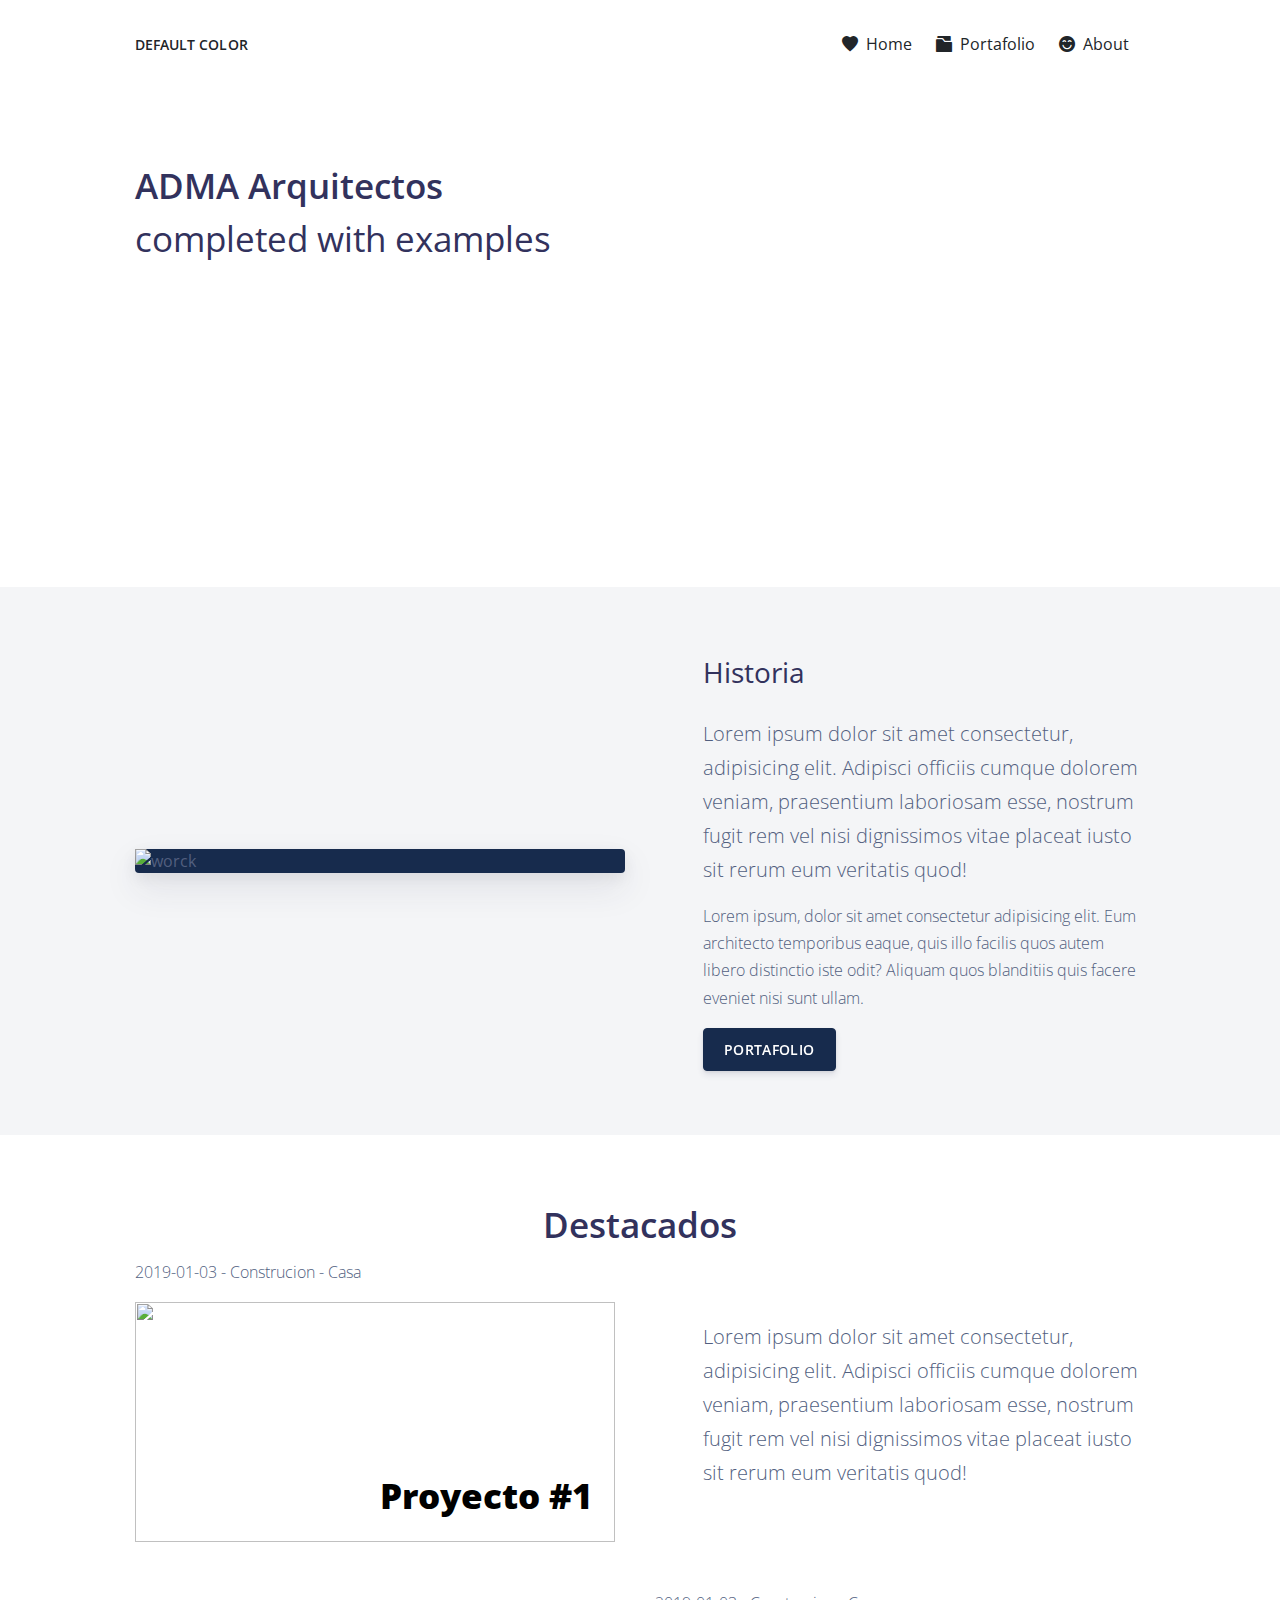
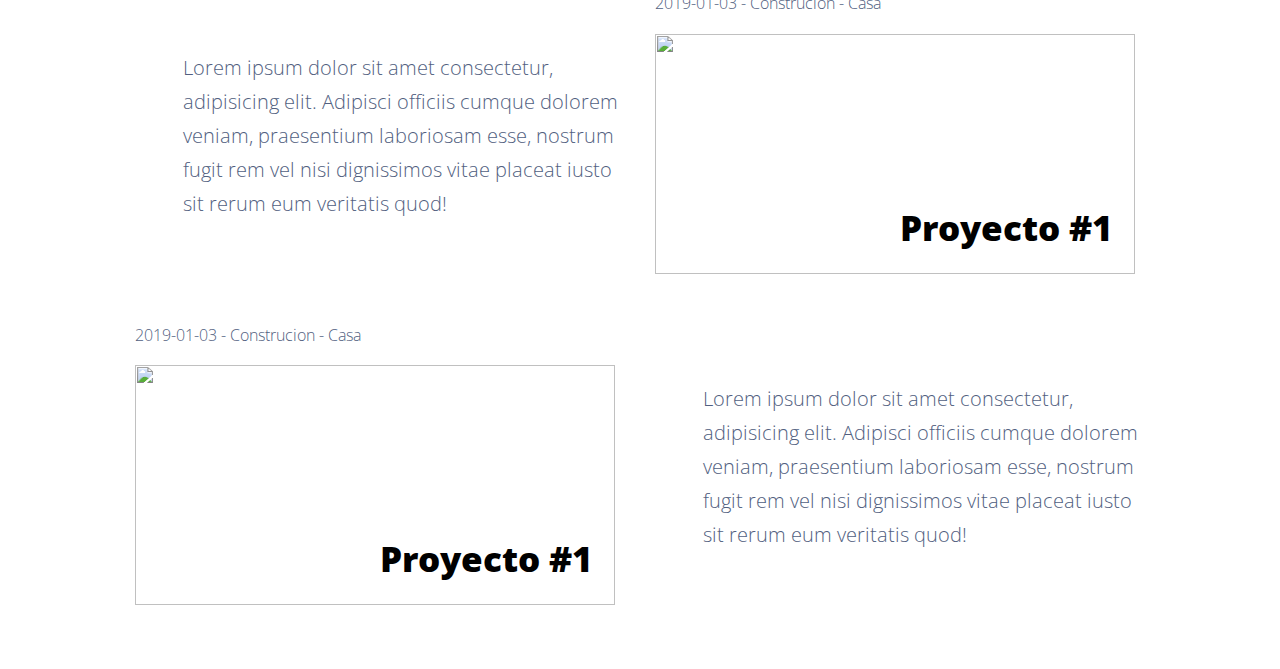
==== frontend/index.html @ fac7121e "Homepage tema argon" ====
<!DOCTYPE html>
<html>
<head>
  <meta charset="utf-8">
  <meta name="viewport" content="width=device-width, initial-scale=1, shrink-to-fit=no">

  <title>ADMA Arquitectos</title>

  <!-- Favicon -->
  <link href="assets/img/brand/favicon.png" rel="icon" type="image/png">

  <!-- Fonts -->
  <link href="https://fonts.googleapis.com/css?family=Open+Sans:300,400,600,700" rel="stylesheet">

  <!-- Icons -->
  <link href="assets/vendor/nucleo/css/nucleo.css" rel="stylesheet">
  <link href="assets/vendor/font-awesome/css/font-awesome.min.css" rel="stylesheet">

  <!-- Argon CSS -->
  <link href="assets/css/argon.css" rel="stylesheet">
  <!-- Stylesheets -->
  <link rel="stylesheet" href="assets/css/style.css">
</head>
<body>
  <header class="header-global">
    <nav id="navbar-main" class="navbar navbar-main navbar-expand-lg navbar-transparent navbar-light">
        <div class="container">
            <a class="navbar-brand text-dark" href="#">Default Color</a>
            <button class="navbar-toggler" type="button" data-toggle="collapse" data-target="#navbar-default" aria-controls="navbar-default" aria-expanded="false" aria-label="Toggle navigation">
                <span class="navbar-toggler-icon"></span>
            </button>
            <div class="collapse navbar-collapse" id="navbar-default">
                <div class="navbar-collapse-header">
                    <div class="row">
                        <div class="col-6 collapse-brand">
                            <a href="index.html">
                                <img src="assets/img/brand/blue.png">
                            </a>
                        </div>
                        <div class="col-6 collapse-close">
                            <button type="button" class="navbar-toggler" data-toggle="collapse" data-target="#navbar-default" aria-controls="navbar-default" aria-expanded="false" aria-label="Toggle navigation">
                                <span></span>
                                <span></span>
                            </button>
                        </div>
                    </div>
                </div>
    
                <ul class="navbar-nav ml-lg-auto">
                    <li class="nav-item">
                        <a class="nav-link nav-link-icon text-dark" href="#">
                            <i class="ni ni-favourite-28"></i>
                            <span class="nav-link-inner--text">Home</span>
                        </a>
                    </li>
                    <li class="nav-item">
                        <a class="nav-link nav-link-icon text-dark" href="#">
                            <i class="ni ni-folder-17"></i>
                            <span class="nav-link-inner--text">Portafolio</span>
                        </a>
                    </li>
                    <li class="nav-item">
                        <a class="nav-link nav-link-icon text-dark" href="#" id="navbar-default_dropdown_1" role="button" data-toggle="dropdown" aria-haspopup="true" aria-expanded="false">
                            <i class="ni ni-satisfied"></i>
                            <span class="nav-link-inner--text">About</span>
                        </a>
                    </li>
                </ul>
    
            </div>
        </div>
    </nav>
  </header>

    <!-- Main layout -->
    <main>
        <section class="section section-lg section-shaped pb-250">
            <div class="shape shape-style-1 shape-default paralax" id="home"></div>
            <div class="container py-lg-md d-flex">
                <div class="col px-0">
                    <div class="row">
                        <div class="col-lg-6">
                            <h1 class="display-3  text-black">ADMA Arquitectos
                            <span><strong>completed with examples</strong></span>
                            </h1>
                        </div>
                    </div>
                </div>
            </div>
        </section>
        <section class="section bg-secondary">
            <div class="container">
                <div class="row row-grid align-items-center">
                    <div class="col-md-6">
                        <div class="card bg-default shadow border-0">
                            <img src="https://cdn.pixabay.com/photo/2016/01/19/17/42/buildings-1149851_960_720.jpg" alt="worck">
                        </div>
                    </div>
                    <div class="col-md-6">
                        <div class="pl-md-5">
                            <h3>Historia</h3>
                            <p class="lead">Lorem ipsum dolor sit amet consectetur, adipisicing elit. Adipisci officiis cumque dolorem veniam, praesentium laboriosam esse, nostrum fugit rem vel nisi dignissimos vitae placeat iusto sit rerum eum veritatis quod!</p>
                            <p>Lorem ipsum, dolor sit amet consectetur adipisicing elit. Eum architecto temporibus eaque, quis illo facilis quos autem libero distinctio iste odit? Aliquam quos blanditiis quis facere eveniet nisi sunt ullam.</p>
                            <a href="" class="btn btn-default">Portafolio</a>
                        </div>
                    </div>
                </div>
            </div>
        </section>
        <section class="section">
            <h2 class="display-3 text-center">
                Destacados
            </h2>
            <div class="container">
                <div class="row row-grid align-items-center">
                    <div class="col-md-6">
                        <p>2019-01-03 - Construcion - Casa</p>
                        <div class="thumbnail">
                            <img src="https://cdn.pixabay.com/photo/2015/09/09/20/40/drawing-933207_960_720.jpg" alt="" class="img-responsive image-item">
                            <div class="caption">
                                <h3 class="display-3 text-darker"><strong>Proyecto #1</strong></h3>
                            </div>
                        </div>
                    </div>
                    <div class="col-md-6">
                        <div class="pl-md-5">
                            <p class="lead">Lorem ipsum dolor sit amet consectetur, adipisicing elit. Adipisci officiis cumque dolorem veniam, praesentium laboriosam esse, nostrum fugit rem vel nisi dignissimos vitae placeat iusto sit rerum eum veritatis quod!</p>
                        </div>
                    </div>
                </div>
                <div class="row row-grid align-items-center">
                    <div class="col-md-6">
                        <div class="pl-md-5">
                            <p class="lead">Lorem ipsum dolor sit amet consectetur, adipisicing elit. Adipisci officiis cumque dolorem veniam, praesentium laboriosam esse, nostrum fugit rem vel nisi dignissimos vitae placeat iusto sit rerum eum veritatis quod!</p>
                        </div>
                    </div>
                    <div class="col-md-6">
                        <p>2019-01-03 - Construcion - Casa</p>
                        <div class="thumbnail">
                            <img src="https://cdn.pixabay.com/photo/2015/09/09/20/40/drawing-933207_960_720.jpg" alt="" class="img-responsive image-item">
                            <div class="caption">
                                <h3 class="display-3 text-darker"><strong>Proyecto #1</strong></h3>
                            </div>
                        </div>
                    </div>
                </div>
                <div class="row row-grid align-items-center">
                    <div class="col-md-6">
                        <p>2019-01-03 - Construcion - Casa</p>
                        <div class="thumbnail">
                            <img src="https://cdn.pixabay.com/photo/2015/09/09/20/40/drawing-933207_960_720.jpg" alt="" class="img-responsive image-item">
                            <div class="caption">
                                <h3 class="display-3 text-darker"><strong>Proyecto #1</strong></h3>
                            </div>
                        </div>
                    </div>
                    <div class="col-md-6">
                        <div class="pl-md-5">
                            <p class="lead">Lorem ipsum dolor sit amet consectetur, adipisicing elit. Adipisci officiis cumque dolorem veniam, praesentium laboriosam esse, nostrum fugit rem vel nisi dignissimos vitae placeat iusto sit rerum eum veritatis quod!</p>
                        </div>
                    </div>
                </div>
            </div>
        </section>
    </main>
    <!-- Main layout -->

  <!-- Core -->
  <script src="assets/vendor/jquery/jquery.min.js"></script>
  <script src="assets/vendor/popper/popper.min.js"></script>
  <script src="assets/vendor/bootstrap/bootstrap.min.js"></script>
  <script src="assets/vendor/headroom/headroom.min.js"></script>
  <!-- Argon JS -->
  <script src="assets/js/argon.js?v=1.0.1"></script>
  </body>
</html>
---- frontend/assets/vendor/nucleo/css/nucleo.css ----
/*--------------------------------

hermes-dashboard-icons Web Font - built using nucleoapp.com
License - nucleoapp.com/license/

-------------------------------- */
@font-face {
  font-family: 'NucleoIcons';
  src: url('../fonts/nucleo-icons.eot');
  src: url('../fonts/nucleo-icons.eot') format('embedded-opentype'), url('../fonts/nucleo-icons.woff2') format('woff2'), url('../fonts/nucleo-icons.woff') format('woff'), url('../fonts/nucleo-icons.ttf') format('truetype'), url('../fonts/nucleo-icons.svg') format('svg');
  font-weight: normal;
  font-style: normal;
}
/*------------------------
    base class definition
-------------------------*/
.ni {
  display: inline-block;
  font: normal normal normal 14px/1 NucleoIcons;
  font-size: inherit;
  text-rendering: auto;
  -webkit-font-smoothing: antialiased;
  -moz-osx-font-smoothing: grayscale;
}
/*------------------------
  change icon size
-------------------------*/
.ni-lg {
  font-size: 1.33333333em;
  line-height: 0.75em;
  vertical-align: -15%;
}
.ni-2x {
  font-size: 2em;
}
.ni-3x {
  font-size: 3em;
}
.ni-4x {
  font-size: 4em;
}
.ni-5x {
  font-size: 5em;
}

/*----------------------------------
  add a square/circle background
-----------------------------------*/
.ni.square,
.ni.circle {
  padding: 0.33333333em;
  vertical-align: -16%;
  background-color: #eee;
}
.ni.circle {
  border-radius: 50%;
}
/*------------------------
  list icons
-------------------------*/
.ni-ul {
  padding-left: 0;
  margin-left: 2.14285714em;
  list-style-type: none;
}
.ni-ul > li {
  position: relative;
}
.ni-ul > li > .ni {
  position: absolute;
  left: -1.57142857em;
  top: 0.14285714em;
  text-align: center;
}
.ni-ul > li > .ni.lg {
  top: 0;
  left: -1.35714286em;
}
.ni-ul > li > .ni.circle,
.ni-ul > li > .ni.square {
  top: -0.19047619em;
  left: -1.9047619em;
}
/*------------------------
  spinning icons
-------------------------*/
.ni.spin {
  -webkit-animation: nc-spin 2s infinite linear;
  -moz-animation: nc-spin 2s infinite linear;
  animation: nc-spin 2s infinite linear;
}
@-webkit-keyframes nc-spin {
  0% {
    -webkit-transform: rotate(0deg);
  }
  100% {
    -webkit-transform: rotate(360deg);
  }
}
@-moz-keyframes nc-spin {
  0% {
    -moz-transform: rotate(0deg);
  }
  100% {
    -moz-transform: rotate(360deg);
  }
}
@keyframes nc-spin {
  0% {
    -webkit-transform: rotate(0deg);
    -moz-transform: rotate(0deg);
    -ms-transform: rotate(0deg);
    -o-transform: rotate(0deg);
    transform: rotate(0deg);
  }
  100% {
    -webkit-transform: rotate(360deg);
    -moz-transform: rotate(360deg);
    -ms-transform: rotate(360deg);
    -o-transform: rotate(360deg);
    transform: rotate(360deg);
  }
}
/*------------------------
  rotated/flipped icons
-------------------------*/
.ni.rotate-90 {
  filter: progid:DXImageTransform.Microsoft.BasicImage(rotation=1);
  -webkit-transform: rotate(90deg);
  -moz-transform: rotate(90deg);
  -ms-transform: rotate(90deg);
  -o-transform: rotate(90deg);
  transform: rotate(90deg);
}
.ni.rotate-180 {
  filter: progid:DXImageTransform.Microsoft.BasicImage(rotation=2);
  -webkit-transform: rotate(180deg);
  -moz-transform: rotate(180deg);
  -ms-transform: rotate(180deg);
  -o-transform: rotate(180deg);
  transform: rotate(180deg);
}
.ni.rotate-270 {
  filter: progid:DXImageTransform.Microsoft.BasicImage(rotation=3);
  -webkit-transform: rotate(270deg);
  -moz-transform: rotate(270deg);
  -ms-transform: rotate(270deg);
  -o-transform: rotate(270deg);
  transform: rotate(270deg);
}
.ni.flip-y {
  filter: progid:DXImageTransform.Microsoft.BasicImage(rotation=0);
  -webkit-transform: scale(-1, 1);
  -moz-transform: scale(-1, 1);
  -ms-transform: scale(-1, 1);
  -o-transform: scale(-1, 1);
  transform: scale(-1, 1);
}
.ni.flip-x {
  filter: progid:DXImageTransform.Microsoft.BasicImage(rotation=2);
  -webkit-transform: scale(1, -1);
  -moz-transform: scale(1, -1);
  -ms-transform: scale(1, -1);
  -o-transform: scale(1, -1);
  transform: scale(1, -1);
}
/*------------------------
    font icons
-------------------------*/

.ni-active-40::before {
    content: "\ea02";
}

.ni-air-baloon::before {
    content: "\ea03";
}

.ni-album-2::before {
    content: "\ea04";
}

.ni-align-center::before {
    content: "\ea05";
}

.ni-align-left-2::before {
    content: "\ea06";
}

.ni-ambulance::before {
    content: "\ea07";
}

.ni-app::before {
    content: "\ea08";
}

.ni-archive-2::before {
    content: "\ea09";
}

.ni-atom::before {
    content: "\ea0a";
}

.ni-badge::before {
    content: "\ea0b";
}

.ni-bag-17::before {
    content: "\ea0c";
}

.ni-basket::before {
    content: "\ea0d";
}

.ni-bell-55::before {
    content: "\ea0e";
}

.ni-bold-down::before {
    content: "\ea0f";
}

.ni-bold-left::before {
    content: "\ea10";
}

.ni-bold-right::before {
    content: "\ea11";
}

.ni-bold-up::before {
    content: "\ea12";
}

.ni-bold::before {
    content: "\ea13";
}

.ni-book-bookmark::before {
    content: "\ea14";
}

.ni-books::before {
    content: "\ea15";
}

.ni-box-2::before {
    content: "\ea16";
}

.ni-briefcase-24::before {
    content: "\ea17";
}

.ni-building::before {
    content: "\ea18";
}

.ni-bulb-61::before {
    content: "\ea19";
}

.ni-bullet-list-67::before {
    content: "\ea1a";
}

.ni-bus-front-12::before {
    content: "\ea1b";
}

.ni-button-pause::before {
    content: "\ea1c";
}

.ni-button-play::before {
    content: "\ea1d";
}

.ni-button-power::before {
    content: "\ea1e";
}

.ni-calendar-grid-58::before {
    content: "\ea1f";
}

.ni-camera-compact::before {
    content: "\ea20";
}

.ni-caps-small::before {
    content: "\ea21";
}

.ni-cart::before {
    content: "\ea22";
}

.ni-chart-bar-32::before {
    content: "\ea23";
}

.ni-chart-pie-35::before {
    content: "\ea24";
}

.ni-chat-round::before {
    content: "\ea25";
}

.ni-check-bold::before {
    content: "\ea26";
}

.ni-circle-08::before {
    content: "\ea27";
}

.ni-cloud-download-95::before {
    content: "\ea28";
}

.ni-cloud-upload-96::before {
    content: "\ea29";
}

.ni-compass-04::before {
    content: "\ea2a";
}

.ni-controller::before {
    content: "\ea2b";
}

.ni-credit-card::before {
    content: "\ea2c";
}

.ni-curved-next::before {
    content: "\ea2d";
}

.ni-delivery-fast::before {
    content: "\ea2e";
}

.ni-diamond::before {
    content: "\ea2f";
}

.ni-email-83::before {
    content: "\ea30";
}

.ni-fat-add::before {
    content: "\ea31";
}

.ni-fat-delete::before {
    content: "\ea32";
}

.ni-fat-remove::before {
    content: "\ea33";
}

.ni-favourite-28::before {
    content: "\ea34";
}

.ni-folder-17::before {
    content: "\ea35";
}

.ni-glasses-2::before {
    content: "\ea36";
}

.ni-hat-3::before {
    content: "\ea37";
}

.ni-headphones::before {
    content: "\ea38";
}

.ni-html5::before {
    content: "\ea39";
}

.ni-istanbul::before {
    content: "\ea3a";
}

.ni-key-25::before {
    content: "\ea3b";
}

.ni-laptop::before {
    content: "\ea3c";
}

.ni-like-2::before {
    content: "\ea3d";
}

.ni-lock-circle-open::before {
    content: "\ea3e";
}

.ni-map-big::before {
    content: "\ea3f";
}

.ni-mobile-button::before {
    content: "\ea40";
}

.ni-money-coins::before {
    content: "\ea41";
}

.ni-note-03::before {
    content: "\ea42";
}

.ni-notification-70::before {
    content: "\ea43";
}

.ni-palette::before {
    content: "\ea44";
}

.ni-paper-diploma::before {
    content: "\ea45";
}

.ni-pin-3::before {
    content: "\ea46";
}

.ni-planet::before {
    content: "\ea47";
}

.ni-ruler-pencil::before {
    content: "\ea48";
}

.ni-satisfied::before {
    content: "\ea49";
}

.ni-scissors::before {
    content: "\ea4a";
}

.ni-send::before {
    content: "\ea4b";
}

.ni-settings-gear-65::before {
    content: "\ea4c";
}

.ni-settings::before {
    content: "\ea4d";
}

.ni-single-02::before {
    content: "\ea4e";
}

.ni-single-copy-04::before {
    content: "\ea4f";
}

.ni-sound-wave::before {
    content: "\ea50";
}

.ni-spaceship::before {
    content: "\ea51";
}

.ni-square-pin::before {
    content: "\ea52";
}

.ni-support-16::before {
    content: "\ea53";
}

.ni-tablet-button::before {
    content: "\ea54";
}

.ni-tag::before {
    content: "\ea55";
}

.ni-tie-bow::before {
    content: "\ea56";
}

.ni-time-alarm::before {
    content: "\ea57";
}

.ni-trophy::before {
    content: "\ea58";
}

.ni-tv-2::before {
    content: "\ea59";
}

.ni-umbrella-13::before {
    content: "\ea5a";
}

.ni-user-run::before {
    content: "\ea5b";
}

.ni-vector::before {
    content: "\ea5c";
}

.ni-watch-time::before {
    content: "\ea5d";
}

.ni-world::before {
    content: "\ea5e";
}

.ni-zoom-split-in::before {
    content: "\ea5f";
}

.ni-collection::before {
    content: "\ea60";
}

.ni-image::before {
    content: "\ea61";
}

.ni-shop::before {
    content: "\ea62";
}

.ni-ungroup::before {
    content: "\ea63";
}

.ni-world-2::before {
    content: "\ea64";
}

.ni-ui-04::before {
    content: "\ea65";
}


/* all icon font classes list here */
---- frontend/assets/css/style.css ----
.paralax#home {
  background-image: url("https://cdn.pixabay.com/photo/2015/09/29/22/49/blueprint-964630_960_720.jpg");
}

.paralax {
  background-attachment: fixed !important;
  background-position: center !important;
  background-repeat: no-repeat !important;
  background-size: cover !important;
}

.thumbnail {
  position: relative;
}
 .caption {
  position: absolute;
  top: 70%;
  left: 50%;
  width: 100%;
}

.image-item{
  width: 30rem;
  height: 15rem;
}
.dos-n{
  right: 25%;
}
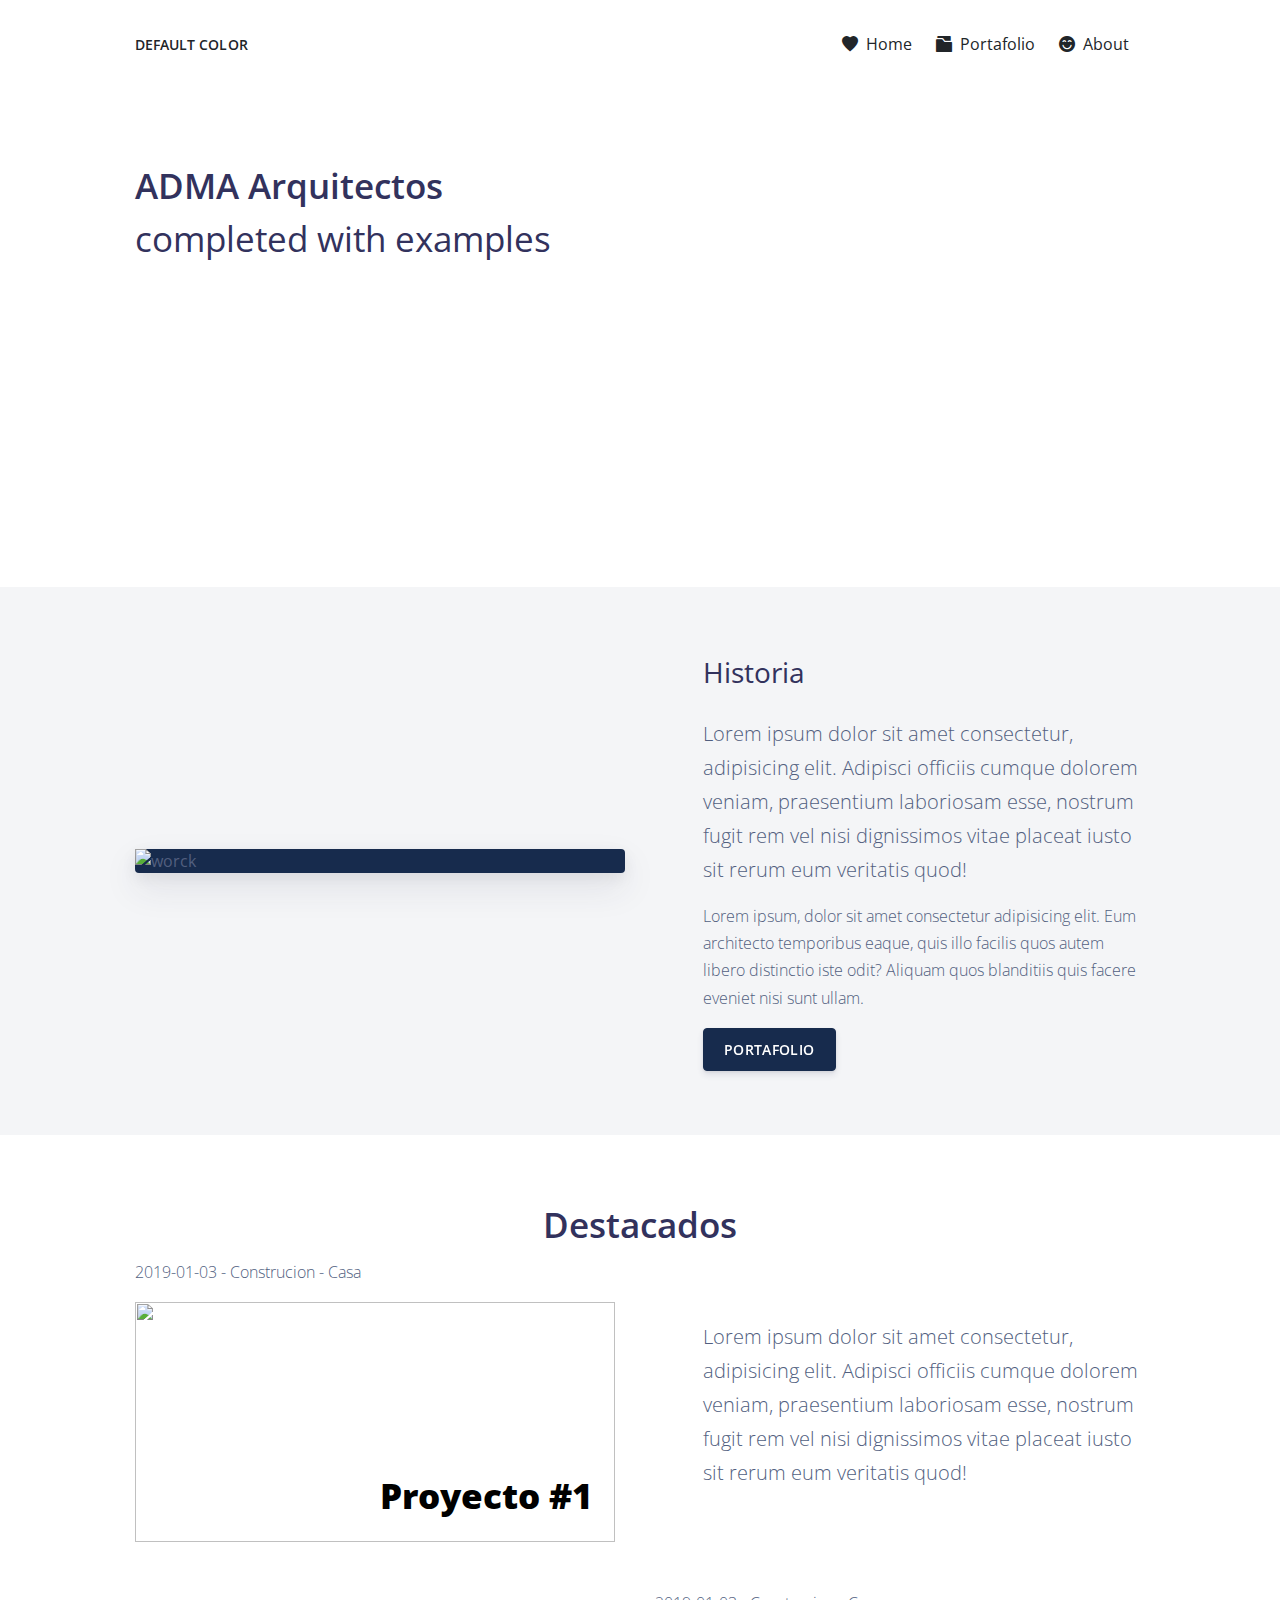
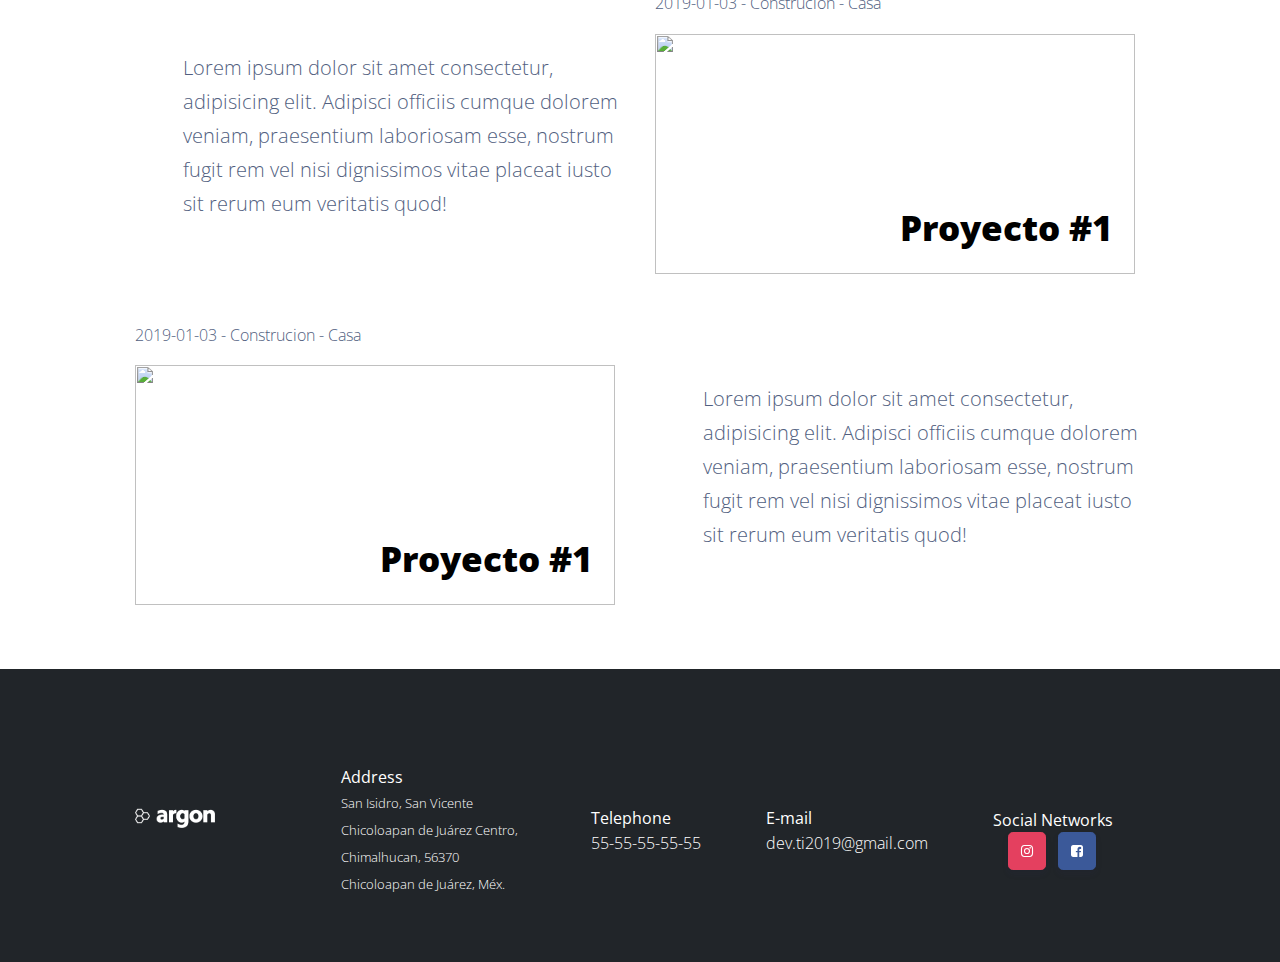
==== commit 051d2af9: "se agrega el footer al homepage" ====
--- a/frontend/index.html
+++ b/frontend/index.html
@@ -165,6 +165,66 @@
     </main>
     <!-- Main layout -->
 
+    <!--Footer -->
+    <footer class="footer bg-dark text-white">
+        <div class="container">
+          <div class="row row-grid align-items-center mb-10 ">
+            <div class="col-lg-2">
+              <img
+                src="assets/img/portfolio/logo.png"
+                alt="logo"
+                style="width:80px;"
+              />
+            </div>
+            <div class="col-md-10 align-center  ">
+              <ul class="nav nav-footer justify-content-end">
+                <li class="nav-item m-auto ">
+                  Address
+                  <p style="width: 185px;">
+                    <font size="2"
+                      >San Isidro, San Vicente Chicoloapan de Juárez Centro,
+                      Chimalhucan, 56370 Chicoloapan de Juárez, Méx.</font
+                    >
+                  </p>
+                </li>
+                <li class="nav-item m-auto">
+                  Telephone
+                  <p>55-55-55-55-55</p>
+                </li>
+                <li class="nav-item m-auto">
+                  E-mail
+                  <p>dev.ti2019@gmail.com</p>
+                </li>
+                <li class="nav-item  m-auto">
+                  Social Networks
+                  <div class="col">
+                    <a
+                      target="_blank"
+                      href="https://twitter.com/creativetim"
+                      class="btn btn-neutral btn-icon-only btn-instagram btn-round btn-lg"
+                      data-toggle="tooltip"
+                      data-original-title="Follow us"
+                    >
+                      <i class="fa fa-instagram"></i>
+                    </a>
+                    <a
+                      target="_blank"
+                      href="https://www.facebook.com/creativetim"
+                      class="btn btn-neutral btn-icon-only btn-facebook btn-round btn-lg"
+                      data-toggle="tooltip"
+                      data-original-title="Like us"
+                    >
+                      <i class="fa fa-facebook-square"></i>
+                    </a>
+                  </div>
+                </li>
+              </ul>
+            </div>
+          </div>
+        </div>
+      </footer>
+    <!-- Footer -->
+
   <!-- Core -->
   <script src="assets/vendor/jquery/jquery.min.js"></script>
   <script src="assets/vendor/popper/popper.min.js"></script>
